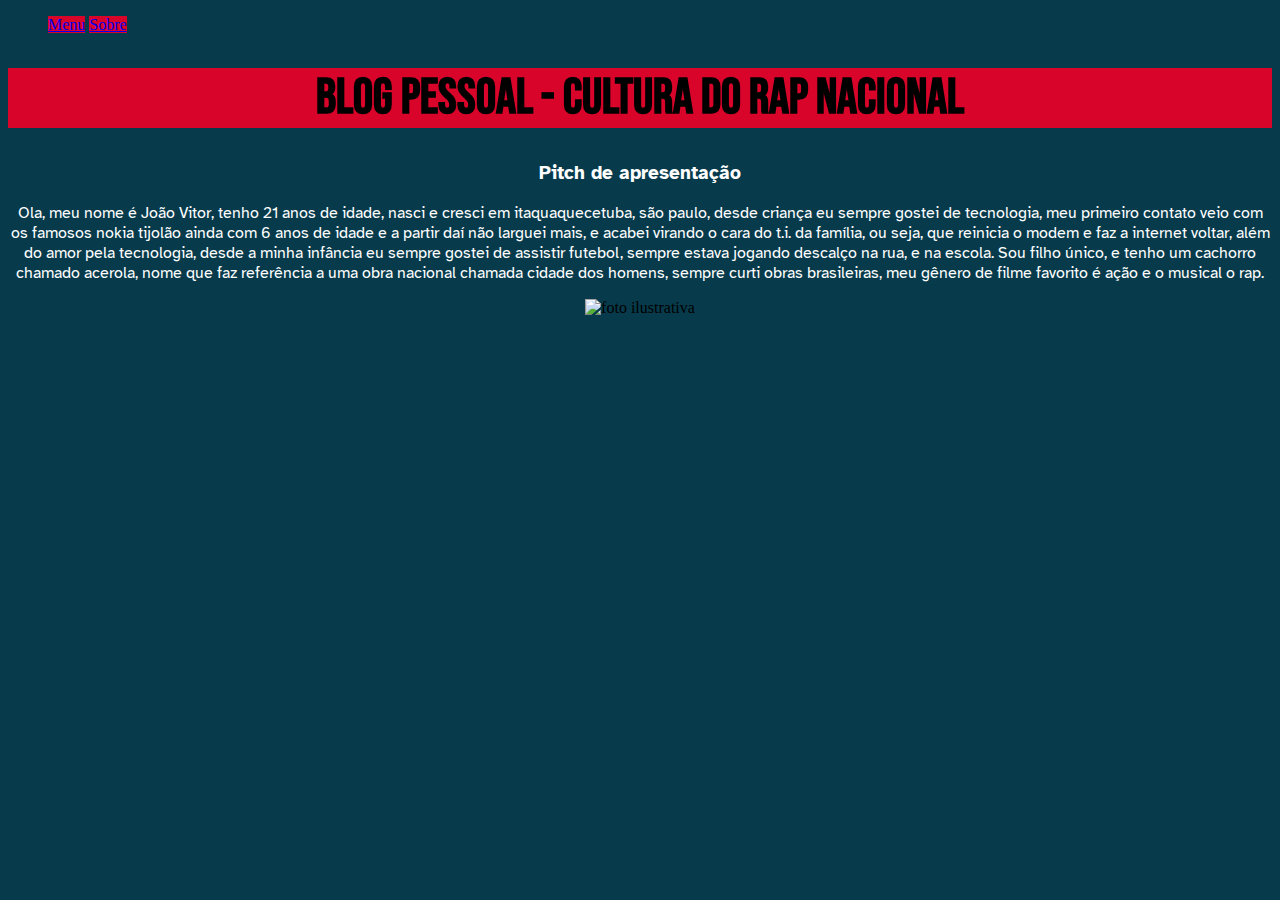
==== Blog_Pessoal_Rap/index.html @ 17cef7cb "Adicionando arquivos" ====
<!DOCTYPE html>
<html lang="en">

<head>
    <meta charset="UTF-8">
    <meta http-equiv="X-UA-Compatible" content="IE=edge">
    <meta name="viewport" content="width=device-width, initial-scale=1.0">
    <link rel="preconnect" href="https://fonts.googleapis.com">
<link rel="preconnect" href="https://fonts.gstatic.com" crossorigin>
<link href="https://fonts.googleapis.com/css2?family=Atkinson+Hyperlegible&family=Bebas+Neue&display=swap" rel="stylesheet">
    <title>Meu perfil</title>
</head>

<body style="background-color: #073b4c;">
    <ul >
        <li style="display: inline; background-color: #d90429;"><a href="index.html" target=""> Menu</a></li>
        <li style="display: inline; background-color: #d90429;"><a href="sobre.html" target=""> Sobre</a></li>
    </ul>
    <center>
        <h1 style="font-family: Bebas Neue; font-size: 50px; background-color: #d90429; "> BLOG PESSOAL - CULTURA DO RAP NACIONAL</h1>
        <h3 style="font-family: Atkinson Hyperlegible; color: white;">Pitch de apresentação</h3>
        <p style="font-family: Atkinson Hyperlegible; color: white;">Ola, meu nome é João Vitor, tenho 21 anos de idade, nasci e cresci em itaquaquecetuba, são paulo,
            desde criança eu sempre gostei de tecnologia, meu primeiro contato veio com os famosos nokia tijolão
            ainda com 6 anos de idade e a partir daí não larguei mais, e acabei virando o cara do t.i. da família,
            ou seja, que reinicia o modem e faz a internet voltar, além do amor pela tecnologia, desde a minha infância
            eu sempre gostei de assistir futebol, sempre estava jogando descalço na rua, e na escola. Sou filho único,
            e tenho um cachorro chamado acerola, nome que faz referência a uma obra nacional chamada cidade dos homens,
            sempre curti obras brasileiras, meu gênero de filme favorito é ação e o musical o rap.
        </p>
        <img src="/1_AKd5lyGbnILLVMwY3ykrXA.jpeg" width="100%" alt="foto ilustrativa">
    </center>
</body>

</html>
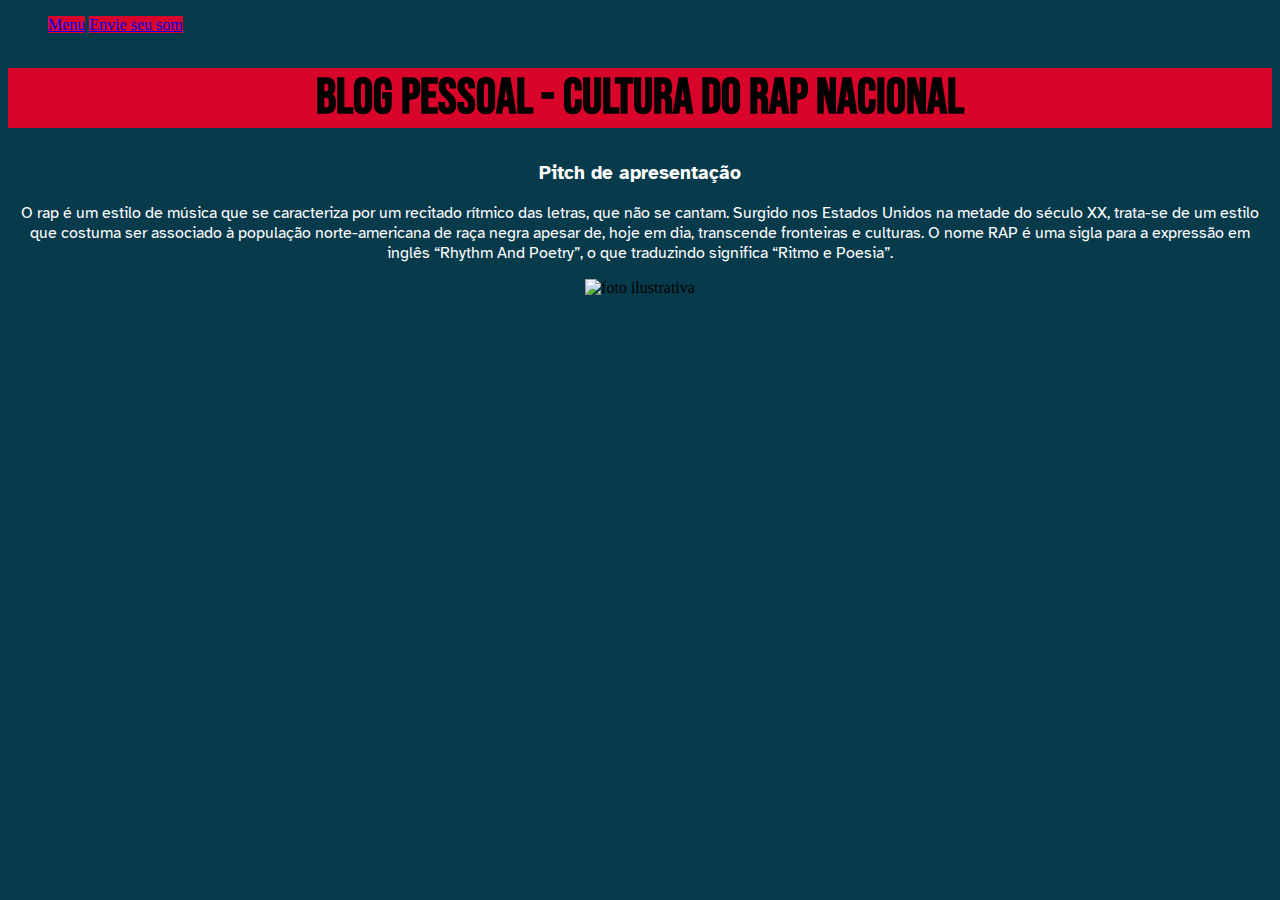
==== commit 14baa6a1: "Atualizando a segunda pagina" ====
--- a/Blog_Pessoal_Rap/index.html
+++ b/Blog_Pessoal_Rap/index.html
@@ -14,20 +14,16 @@
 <body style="background-color: #073b4c;">
     <ul >
         <li style="display: inline; background-color: #d90429;"><a href="index.html" target=""> Menu</a></li>
-        <li style="display: inline; background-color: #d90429;"><a href="sobre.html" target=""> Sobre</a></li>
+        <li style="display: inline; background-color: #d90429;"><a href="envie.html" target=""> Envie seu som</a></li>
     </ul>
     <center>
         <h1 style="font-family: Bebas Neue; font-size: 50px; background-color: #d90429; "> BLOG PESSOAL - CULTURA DO RAP NACIONAL</h1>
         <h3 style="font-family: Atkinson Hyperlegible; color: white;">Pitch de apresentação</h3>
-        <p style="font-family: Atkinson Hyperlegible; color: white;">Ola, meu nome é João Vitor, tenho 21 anos de idade, nasci e cresci em itaquaquecetuba, são paulo,
-            desde criança eu sempre gostei de tecnologia, meu primeiro contato veio com os famosos nokia tijolão
-            ainda com 6 anos de idade e a partir daí não larguei mais, e acabei virando o cara do t.i. da família,
-            ou seja, que reinicia o modem e faz a internet voltar, além do amor pela tecnologia, desde a minha infância
-            eu sempre gostei de assistir futebol, sempre estava jogando descalço na rua, e na escola. Sou filho único,
-            e tenho um cachorro chamado acerola, nome que faz referência a uma obra nacional chamada cidade dos homens,
-            sempre curti obras brasileiras, meu gênero de filme favorito é ação e o musical o rap.
+        <p style="font-family: Atkinson Hyperlegible; color: white;">O rap é um estilo de música que se caracteriza por um recitado rítmico das letras, que não se cantam. Surgido nos Estados Unidos na metade do século XX, trata-se de um estilo que costuma ser associado à população norte-americana de raça negra apesar de, hoje em dia, transcende fronteiras e culturas.
+
+            O nome RAP é uma sigla para a expressão em inglês “Rhythm And Poetry”, o que traduzindo significa “Ritmo e Poesia”.
         </p>
-        <img src="/1_AKd5lyGbnILLVMwY3ykrXA.jpeg" width="100%" alt="foto ilustrativa">
+        <img src="/assets/1_AKd5lyGbnILLVMwY3ykrXA.jpeg" width="100%" alt="foto ilustrativa">
     </center>
 </body>
 
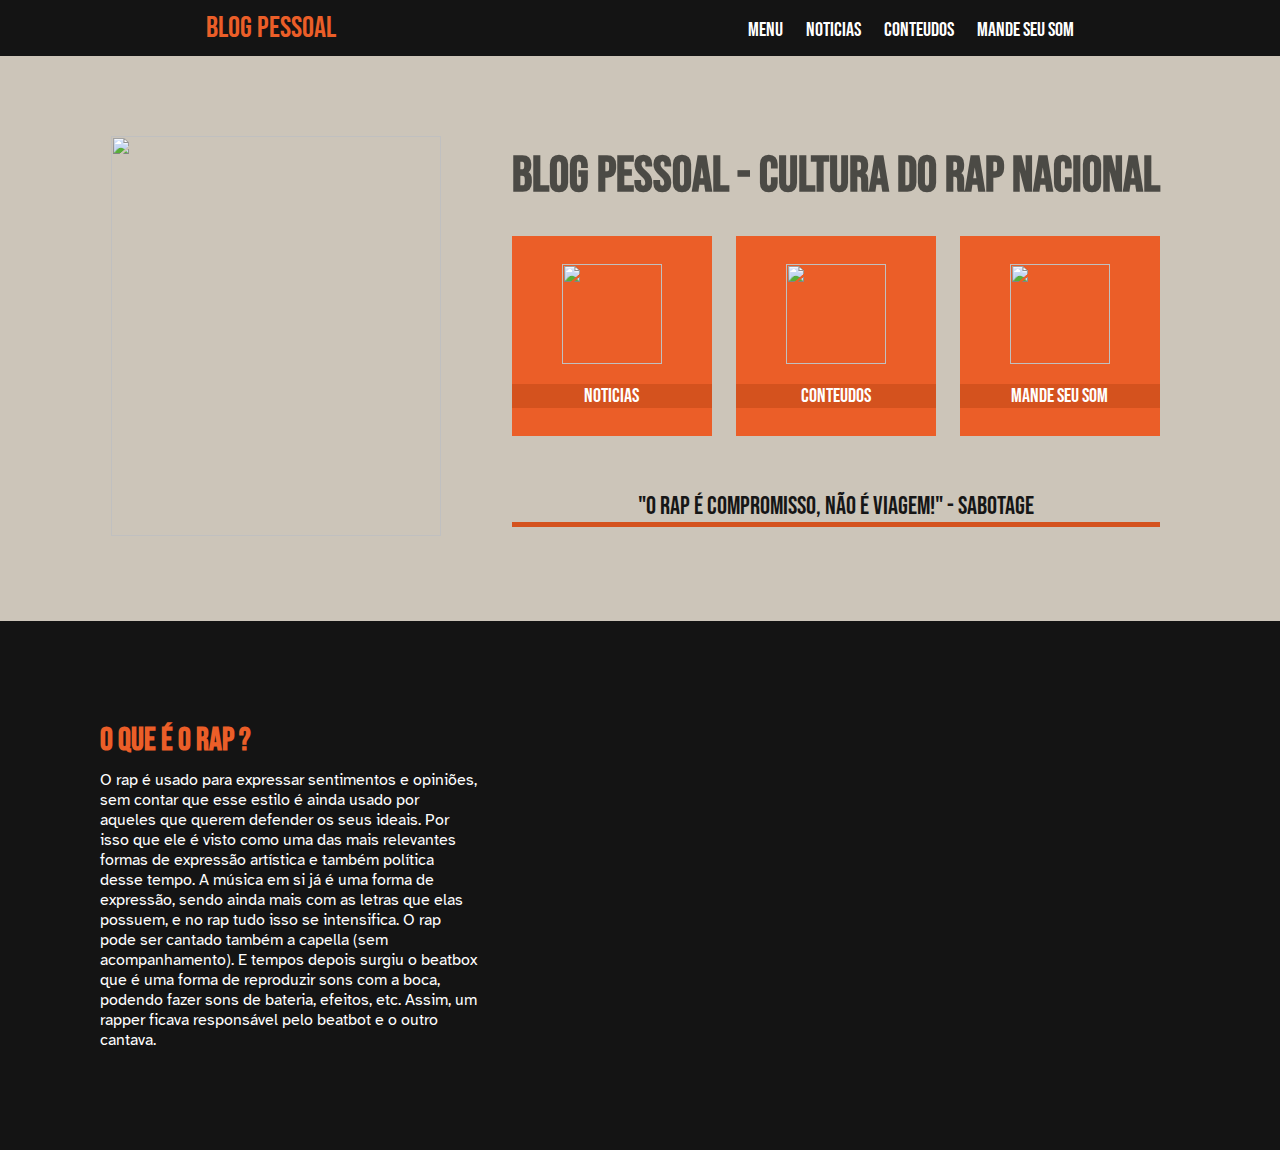
==== commit cae136e9: "Atualizando o layout com css" ====
--- a/Blog_Pessoal_Rap/index.html
+++ b/Blog_Pessoal_Rap/index.html
@@ -6,25 +6,88 @@
     <meta http-equiv="X-UA-Compatible" content="IE=edge">
     <meta name="viewport" content="width=device-width, initial-scale=1.0">
     <link rel="preconnect" href="https://fonts.googleapis.com">
-<link rel="preconnect" href="https://fonts.gstatic.com" crossorigin>
-<link href="https://fonts.googleapis.com/css2?family=Atkinson+Hyperlegible&family=Bebas+Neue&display=swap" rel="stylesheet">
+    <link rel="preconnect" href="https://fonts.gstatic.com" crossorigin>
+    <link href="https://fonts.googleapis.com/css2?family=Atkinson+Hyperlegible&family=Bebas+Neue&display=swap"
+        rel="stylesheet">
+    <link href="assets/images/style/style.css" rel="stylesheet">
     <title>Meu perfil</title>
 </head>
 
-<body style="background-color: #073b4c;">
-    <ul >
-        <li style="display: inline; background-color: #d90429;"><a href="index.html" target=""> Menu</a></li>
-        <li style="display: inline; background-color: #d90429;"><a href="envie.html" target=""> Envie seu som</a></li>
-    </ul>
-    <center>
-        <h1 style="font-family: Bebas Neue; font-size: 50px; background-color: #d90429; "> BLOG PESSOAL - CULTURA DO RAP NACIONAL</h1>
-        <h3 style="font-family: Atkinson Hyperlegible; color: white;">Pitch de apresentação</h3>
-        <p style="font-family: Atkinson Hyperlegible; color: white;">O rap é um estilo de música que se caracteriza por um recitado rítmico das letras, que não se cantam. Surgido nos Estados Unidos na metade do século XX, trata-se de um estilo que costuma ser associado à população norte-americana de raça negra apesar de, hoje em dia, transcende fronteiras e culturas.
+<body>
+    <header>
+        <div id="logo">
+            <p>BLOG PESSOAL</p>
+        </div>
+        <div class="barra">
+            <ul>
+                <li><a href="index.html" target=""> Menu</a></li>
+                <li><a href="envie.html" target=""> Noticias</a></li>
+                <li><a href="envie.html" target=""> Conteudos</a></li>
+                <li><a href="envie.html" target=""> Mande seu som</a></li>
 
-            O nome RAP é uma sigla para a expressão em inglês “Rhythm And Poetry”, o que traduzindo significa “Ritmo e Poesia”.
-        </p>
-        <img src="/assets/1_AKd5lyGbnILLVMwY3ykrXA.jpeg" width="100%" alt="foto ilustrativa">
-    </center>
+            </ul>
+        </div>
+    </header>
+
+    <div id="container">
+
+        <div id="container1">
+            <img src="/assets/images/djonga.jpg" width="330px" height="400px">
+        </div>
+        <div id="container2">
+            <h1> BLOG PESSOAL - CULTURA DO RAP NACIONAL</h1>
+            <!-- <h3>Pitch de apresentação</h3> -->
+            <!-- <h3> Noticias    -    Postagens    -     Mande sua musica</h3> -->
+            <div id="quadro">
+                <div class="q1">
+                    <img src="/assets/images/icons8-news-100.png" width="100px" height="100px">
+                    <p>Noticias</p>
+                </div>
+                <div class="q1">
+                    <img src="/assets/images/icons8-content-100.png" width="100px" height="100px">
+                    <p>Conteudos</p>
+
+                </div>
+                <div class="q1">
+                    <img src="/assets/images/icons8-upload-document-128.png" width="100px" height="100px">
+                    <p>Mande seu som</p>
+                </div>
+            </div>
+            <div id="texto2">
+                <p> "O RAP É COMPROMISSO, NÃO É VIAGEM!" - SABOTAGE </p>
+            </div>
+        </div>
+
+    </div>
+
+    <!-- FIM DO CORPO 1  -->
+
+    <div class="container_baixo">
+        <div class="descricao">
+            <h1> O que é o rap ?</h1>
+            <p> O rap é usado para expressar sentimentos e opiniões, 
+                sem contar que esse estilo é ainda usado por aqueles 
+                que querem defender os seus ideais. 
+                Por isso que ele é visto como uma das mais relevantes formas de expressão artística e também política desse tempo.
+
+                A música em si já é uma forma de expressão, sendo ainda mais com as letras que elas possuem,
+                 e no rap tudo isso se intensifica.
+                
+                O rap pode ser cantado também a capella (sem acompanhamento). E tempos depois surgiu o beatbox que é uma forma de 
+                reproduzir sons com a boca, podendo fazer sons de bateria, efeitos, etc. 
+                Assim, um rapper ficava responsável pelo beatbot e o outro cantava.
+            </p>
+        </div>
+        <div class="video">
+            <iframe width="633" height="270" src="https://www.youtube.com/embed/GA7LcSX8tYE"
+                title="YouTube video player" frameborder="0"
+                allow="accelerometer; autoplay; clipboard-write; encrypted-media; gyroscope; picture-in-picture"
+                allowfullscreen></iframe>
+        </div>
+    </div>
+
+
+
 </body>
 
 </html>--- a/Blog_Pessoal_Rap/assets/images/style/style.css
+++ b/Blog_Pessoal_Rap/assets/images/style/style.css
@@ -0,0 +1,115 @@
+*{
+    margin: 0;
+    padding: 0;
+    font-family: 'Bebas Neue', cursive;
+
+}
+
+header{
+    background-color: #141414;
+    padding: 10px;
+    display:flex;
+    justify-content: space-around;
+   
+}
+
+.barra li{
+    display: inline-block;
+    margin-top: 8px;
+    
+}
+.barra li a{
+    text-decoration: none;
+    color: #ffffff;
+    font-size: 20px; 
+    margin-left: 20px;
+    transition: 0.5s;
+}
+
+.barra li a:hover{
+    color: #ccc5b9;
+}
+
+header #logo p{
+    color: #eb5e28;
+    font-family: 'Bebas Neue', cursive;
+    font-size: 30px;
+}
+
+#container{
+    background-color: #ccc5b9;
+    display: flex;
+    justify-content: space-around;
+    flex-flow: row;
+    padding: 80px;
+    align-content: space-around;
+}
+
+#container2{
+text-align: center;
+padding: 10px;
+}
+
+#container h1{
+    color: #252422c4;
+    font-size: 50px ;
+}
+#container h3{
+    color: #eb5e28;
+}
+
+#quadro{
+    display: flex;
+    justify-content: space-between;
+    align-content: center;
+    margin-top: 30px;
+}
+#quadro .q1{
+    width: 200px;
+    height: 200px;
+    background-color:#eb5e28;
+    display: flex;
+    justify-content: center;
+    align-items: center;
+    flex-direction: column;
+    color: #ffffff;
+    font-size: 20px;
+}
+
+#quadro p{
+    margin-top: 20px;
+    background-color:#d4521e;
+    width: 100%;
+    /* padding: 2px; */
+}
+
+#texto2{
+    font-size: 20px;
+    margin-top:55px;
+    font-size: 25px;
+    /* background-color: #252422c4; */
+    color: rgb(22, 22, 22);
+    border-bottom: 5px solid #d4521e;
+}
+
+.container_baixo{
+    background-color:#141414;
+    display: flex;
+    justify-content: space-between;
+    padding: 100px;
+}
+
+.descricao p{
+    color: white;
+    font-family: Atkinson Hyperlegible; 
+}
+
+.descricao h1{
+    color: #eb5e28;
+    margin-bottom: 10px;
+}
+
+.video{
+margin-left: 70px;
+}
+
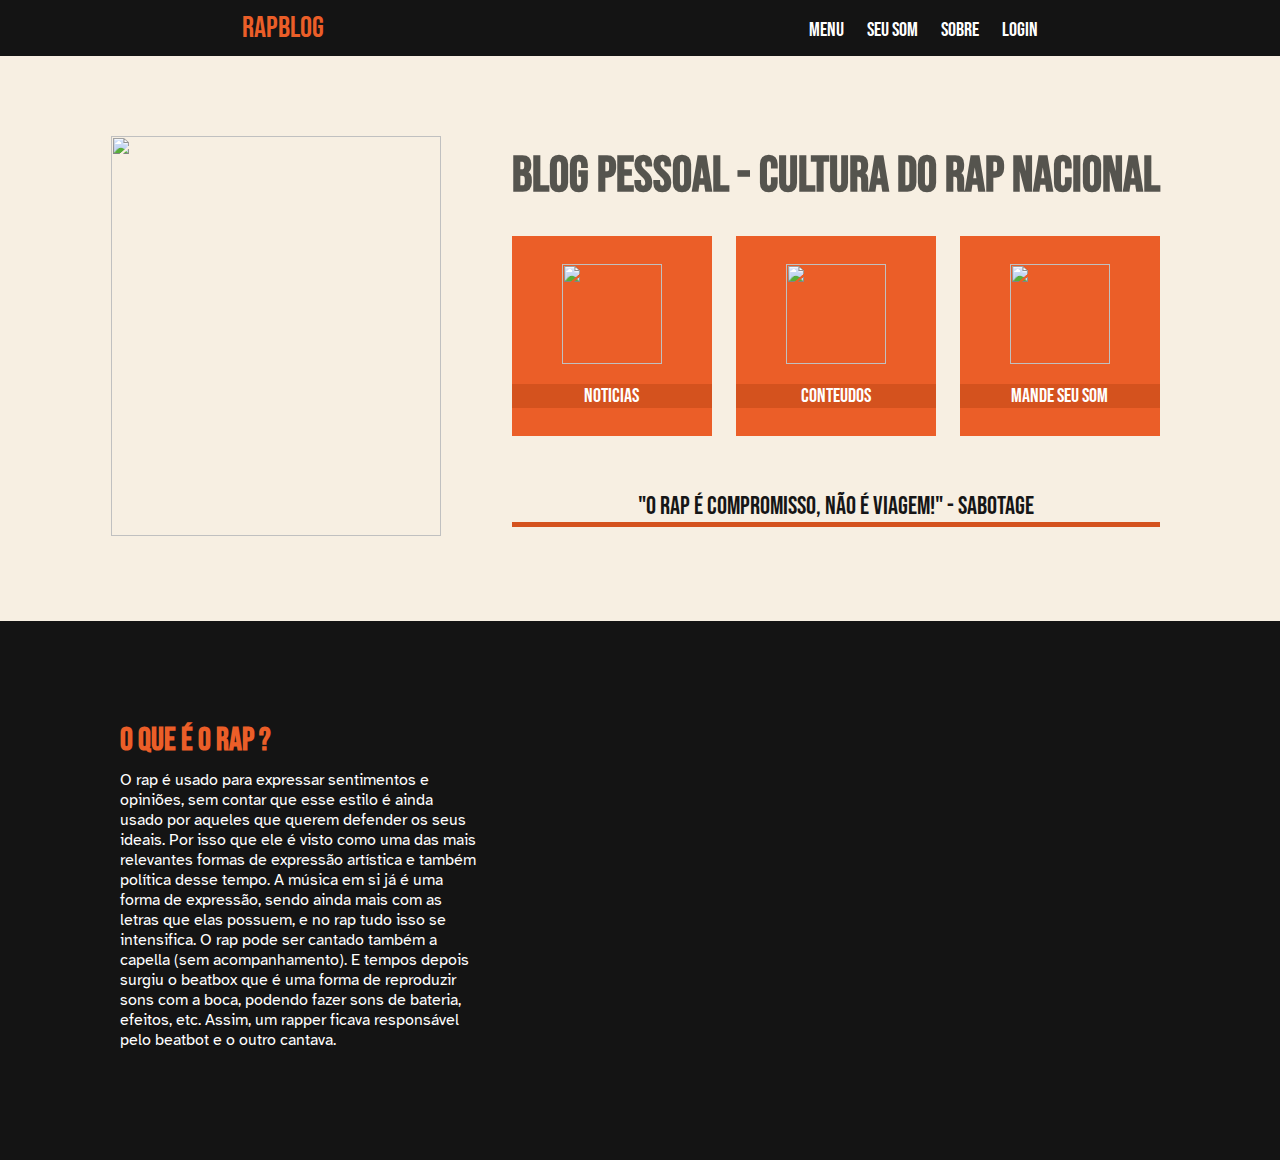
==== commit 2f93a5b5: "Atualizando o border das validações" ====
--- a/Blog_Pessoal_Rap/index.html
+++ b/Blog_Pessoal_Rap/index.html
@@ -16,14 +16,14 @@
 <body>
     <header>
         <div id="logo">
-            <p>BLOG PESSOAL</p>
+            <p>RAPBLOG</p>
         </div>
         <div class="barra">
             <ul>
                 <li><a href="index.html" target=""> Menu</a></li>
-                <li><a href="envie.html" target=""> Noticias</a></li>
-                <li><a href="envie.html" target=""> Conteudos</a></li>
-                <li><a href="envie.html" target=""> Mande seu som</a></li>
+                <li><a href="envie.html" target=""> Seu som</a></li>
+                <li><a href="envie.html" target=""> Sobre</a></li>
+                <li><a href="envie.html" target=""> Login</a></li>
 
             </ul>
         </div>
--- a/Blog_Pessoal_Rap/assets/images/style/style.css
+++ b/Blog_Pessoal_Rap/assets/images/style/style.css
@@ -37,7 +37,7 @@
 }
 
 #container{
-    background-color: #ccc5b9;
+    background-color: #f7efe2;
     display: flex;
     justify-content: space-around;
     flex-flow: row;
@@ -107,9 +107,87 @@
 .descricao h1{
     color: #eb5e28;
     margin-bottom: 10px;
+    font-family: Atkinson Hyperlegible; 
+
 }
 
 .video{
 margin-left: 70px;
 }
 
+.container_baixo2{
+    display: flex;
+    justify-content: space-between;
+    background-color: #f7efe2;
+    padding: 100px;
+}
+
+.formulario{
+    padding: 30px;
+    max-height: 280px;
+    background-color: #161616;
+    color: white;
+    align-content: center;
+    justify-content: center;
+    border-bottom: 5px solid #eb5e28;
+    border-radius: 5px;
+    
+}
+
+.formulario label{
+    font-size: 20px; 
+}
+.formulario input{
+    margin-bottom: 7px;
+    width: 70%;
+    border-style: none;
+    border-radius: 2px;
+    padding: 3px;
+    border-bottom: 3px solid rgb(192, 192, 192);
+cursor: pointer;
+}
+
+.formulario button{
+    font-size: 20px;
+    padding: 5px;
+    width: 100%;
+    color: white;
+    background-color:#eb5e28;
+    border-style: none;
+    margin-top: 10px;
+
+}
+
+.formulario button:hover{
+    background-color: transparent;
+    border: 1px solid white;
+}
+
+.descricao{
+    margin-left: 20px;
+
+}
+
+.descricao h1{
+font-family: Bebas Neue;
+
+}
+
+.descricao  p{
+    font-family: Atkinson Hyperlegible; 
+    margin-bottom: 10px;
+}
+
+.descricao2{
+    text-align: right;
+}
+
+.descricao2 h1{
+    color:#eb5e28;
+    font-size:50px;
+}
+
+.descricao2 p{
+    color: black;
+    margin-bottom: 10px;
+}